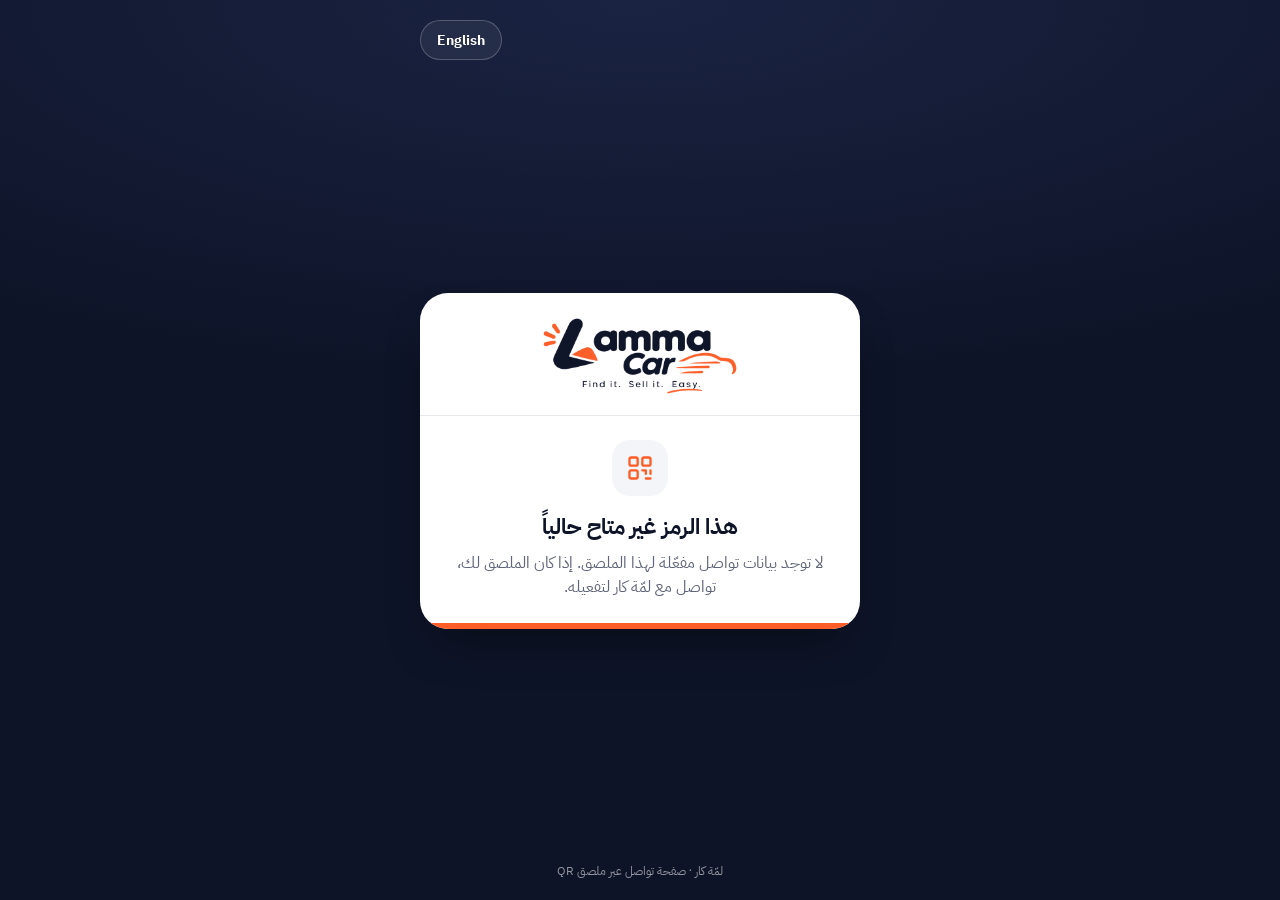
==== docs/q/5jevs9/index.html @ 43a7082c "Admin: دفعة جديدة LC-20261108-01 (50 كود); إضافة وتفعيل 6ycxbd" ====
<!doctype html>
<html lang="ar" dir="rtl" data-title-ar="غير متاح · لمّة كار" data-title-en="Unavailable · Lamma Car">
<head>
<meta charset="utf-8">
<meta name="viewport" content="width=device-width, initial-scale=1, viewport-fit=cover">
<meta name="robots" content="noindex, nofollow, noarchive">
<meta name="referrer" content="no-referrer">
<meta name="format-detection" content="telephone=no">
<meta name="theme-color" content="#0e1428">
<title>غير متاح · لمّة كار</title>
<link rel="icon" href="../../assets/images/icon.png" type="image/png">
<link rel="apple-touch-icon" href="../../assets/images/icon.png">
<link rel="preload" href="../../assets/fonts/plex-arabic-Bold.woff2" as="font" type="font/woff2" crossorigin>
<link rel="stylesheet" href="../../assets/css/lamma.css">
<script>
(function(){var d=document.documentElement,l="ar";try{var q=new URLSearchParams(location.search).get("lang");if(q==="en"||q==="ar"){l=q}else{var s=localStorage.getItem("lamma-lang");if(s==="en"||s==="ar")l=s}}catch(e){}d.lang=l;d.dir=l==="ar"?"rtl":"ltr";document.title=d.getAttribute("data-title-"+l);})();
</script>
</head>
<body>
<header class="top">
  <button class="lang" id="lang" type="button"><span class="ar" lang="en">English</span><span class="en" lang="ar">العربية</span></button>
</header>
<main>
  <div class="card">
    <img class="logo" src="../../assets/images/lamma-logo.png" width="600" height="238" alt="Lamma Car">
    <div class="rule" aria-hidden="true"></div>
  <section class="state" aria-labelledby="t">
    <div class="state-icon" aria-hidden="true"><svg viewBox="0 0 24 24" fill="none" stroke="currentColor" stroke-width="2" stroke-linecap="round" stroke-linejoin="round"><rect x="3" y="3" width="7" height="7" rx="1.5"/><rect x="14" y="3" width="7" height="7" rx="1.5"/><rect x="3" y="14" width="7" height="7" rx="1.5"/><path d="M14 14h3v3M21 21h-4M21 14v3"/></svg></div>
    <h1 class="state-title" id="t"><span class="ar">هذا الرمز غير متاح حالياً</span><span class="en">This code isn't available right now</span></h1>
    <p class="state-text"><span class="ar">لا توجد بيانات تواصل مفعّلة لهذا الملصق. إذا كان الملصق لك، تواصل مع لمّة كار لتفعيله.</span><span class="en">There are no active contact details for this sticker. If it's yours, contact Lamma Car to activate it.</span></p>
  </section>

  </div>
</main>
<footer class="foot"><span class="ar">لمّة كار · صفحة تواصل عبر ملصق QR</span><span class="en">Lamma Car · QR sticker contact page</span></footer>
<script>
document.getElementById("lang").addEventListener("click",function(){var d=document.documentElement,l=d.lang==="ar"?"en":"ar";d.lang=l;d.dir=l==="ar"?"rtl":"ltr";document.title=d.getAttribute("data-title-"+l);try{localStorage.setItem("lamma-lang",l)}catch(e){}});
</script>
</body>
</html>
---- docs/assets/css/lamma.css ----
/* Lamma Car — contact card styles.
   Brand colours taken from the official Lamma Car logo. */

@font-face {
  font-family: "Plex Arabic";
  src: url("../fonts/plex-arabic-Regular.woff2") format("woff2");
  font-weight: 400;
  font-display: swap;
}
@font-face {
  font-family: "Plex Arabic";
  src: url("../fonts/plex-arabic-Bold.woff2") format("woff2");
  font-weight: 700;
  font-display: swap;
}

:root {
  --navy: #0e1428;
  --navy-2: #1a2342;
  --orange: #fd5d27;
  --card: #ffffff;
  --ink: #0e1428;
  --muted: #5f6578;
  --line: #e7e8ee;
  --soft: #f4f5f8;
  --wa: #1fbf5f;
  --radius: 28px;
  color-scheme: light;
}

* { box-sizing: border-box; }
html { -webkit-text-size-adjust: 100%; background: var(--navy); }
body {
  margin: 0;
  min-height: 100vh;
  min-height: 100dvh;
  color: var(--ink);
  font-family: "Plex Arabic", system-ui, -apple-system, "Segoe UI", Tahoma, sans-serif;
  line-height: 1.5;
  display: flex;
  flex-direction: column;
  padding: max(16px, env(safe-area-inset-top)) 16px max(16px, env(safe-area-inset-bottom));
  background:
    radial-gradient(120% 60% at 50% 0%, var(--navy-2) 0%, rgba(26,35,66,0) 70%),
    var(--navy);
}

/* Language switching: both languages are in the page; only one is shown. */
html[lang="ar"] .en, html[lang="en"] .ar { display: none !important; }

.top {
  width: 100%;
  max-width: 440px;
  margin: 0 auto;
  display: flex;
  justify-content: flex-end;
  padding: 4px 0 0;
}
.lang {
  appearance: none;
  border: 1px solid rgba(255,255,255,.22);
  background: rgba(255,255,255,.06);
  color: #ffffff;
  font: inherit;
  font-size: 14px;
  font-weight: 700;
  min-height: 40px;
  padding: 0 16px;
  border-radius: 999px;
  cursor: pointer;
}

main {
  flex: 1;
  width: 100%;
  max-width: 440px;
  margin: 0 auto;
  display: flex;
  flex-direction: column;
  justify-content: center;
  padding: 20px 0;
}

.card {
  background: var(--card);
  border-radius: var(--radius);
  padding: 24px 24px 24px;
  box-shadow: 0 24px 48px -16px rgba(0,0,0,.45);
  overflow: hidden;
}
.card::after {
  /* brand accent strip */
  content: "";
  display: block;
  height: 6px;
  margin: 24px -24px -24px;
  background: var(--orange);
}

.logo {
  display: block;
  width: 196px;
  height: auto;
  margin: 0 auto 20px;
}
.rule {
  height: 1px;
  background: var(--line);
  margin: 0 -24px 24px;
}

.person { display: flex; align-items: center; gap: 14px; margin-bottom: 4px; }
.monogram {
  width: 52px; height: 52px;
  border-radius: 16px;
  background: var(--orange);
  color: #ffffff;
  display: grid;
  place-items: center;
  font-size: 24px;
  font-weight: 700;
  flex: none;
}
.eyebrow {
  margin: 0;
  font-size: 14px;
  color: var(--muted);
}

.name {
  margin: 14px 0 0;
  font-size: clamp(28px, 8vw, 34px);
  line-height: 1.25;
  font-weight: 700;
  overflow-wrap: anywhere;
}
.phone {
  margin: 6px 0 24px;
  font-size: 20px;
  color: var(--muted);
  letter-spacing: .02em;
  direction: ltr;
  unicode-bidi: isolate;
  text-align: start;
}
html[dir="rtl"] .phone { text-align: right; }

.actions { display: grid; gap: 12px; }
.btn {
  display: flex;
  align-items: center;
  justify-content: center;
  gap: 12px;
  min-height: 64px;
  border-radius: 18px;
  font-size: 19px;
  font-weight: 700;
  text-decoration: none;
  color: #ffffff;
  -webkit-tap-highlight-color: transparent;
}
.btn svg { width: 24px; height: 24px; flex: none; }
.btn-call { background: var(--navy); }
.btn-wa { background: var(--wa); }
.btn:active { transform: translateY(1px); }
.btn:focus-visible, .lang:focus-visible { outline: 3px solid var(--orange); outline-offset: 3px; }

/* Unavailable / info state */
.state { text-align: center; }
.state-icon {
  width: 56px; height: 56px;
  border-radius: 18px;
  display: grid; place-items: center;
  background: var(--soft);
  color: var(--orange);
  margin: 0 auto 16px;
}
.state-icon svg { width: 28px; height: 28px; }
.state-title { margin: 0 0 8px; font-size: 22px; line-height: 1.4; font-weight: 700; }
.state-text { margin: 0; color: var(--muted); font-size: 16px; }

.foot {
  width: 100%;
  max-width: 440px;
  margin: 0 auto;
  text-align: center;
  font-size: 12px;
  color: rgba(255,255,255,.55);
  padding-bottom: 4px;
}
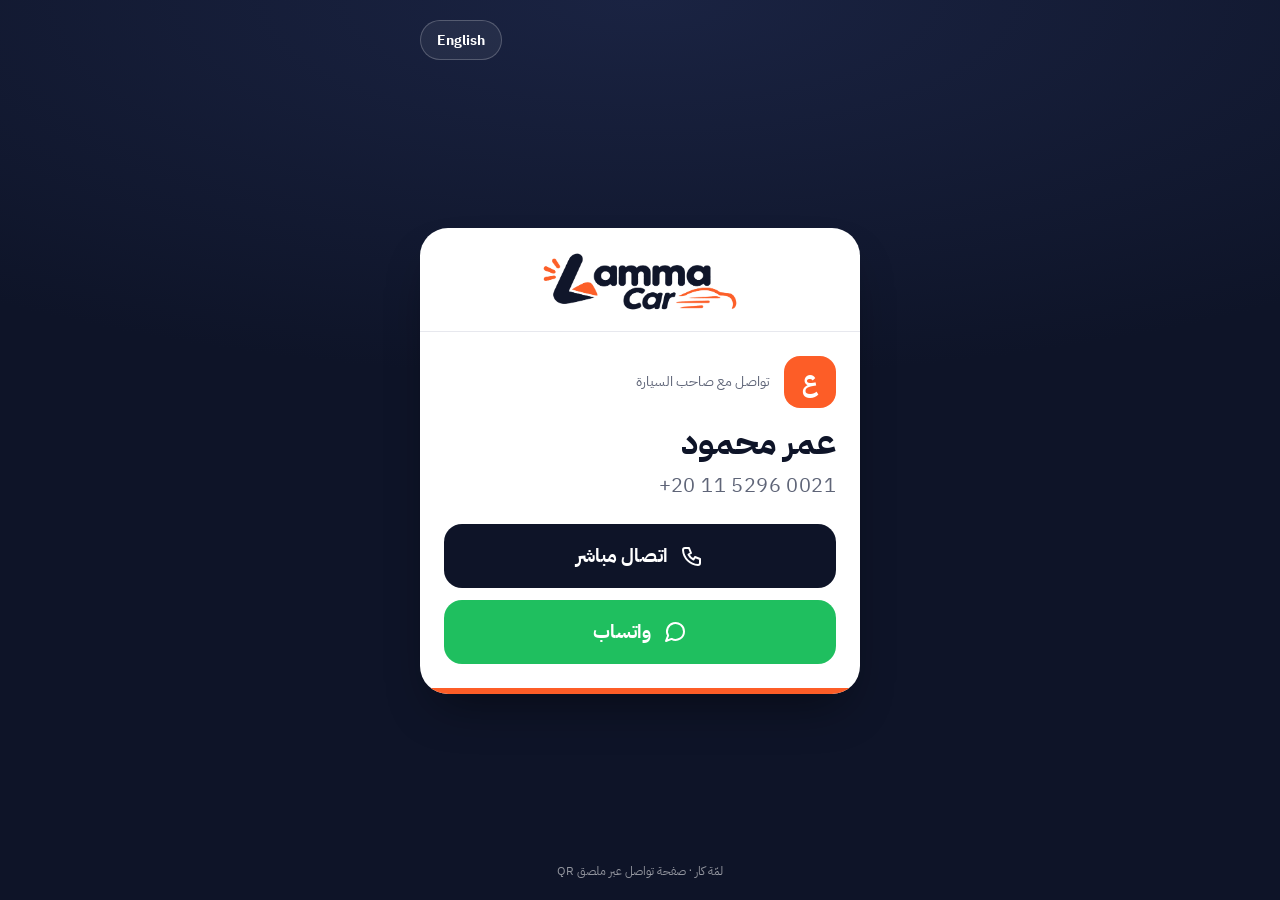
==== commit 95d393a2: "Admin: إضافة وتفعيل 5jevs9" ====
--- a/docs/q/5jevs9/index.html
+++ b/docs/q/5jevs9/index.html
@@ -1,5 +1,5 @@
 <!doctype html>
-<html lang="ar" dir="rtl" data-title-ar="غير متاح · لمّة كار" data-title-en="Unavailable · Lamma Car">
+<html lang="ar" dir="rtl" data-title-ar="تواصل مع صاحب السيارة · لمّة كار" data-title-en="Contact the owner · Lamma Car">
 <head>
 <meta charset="utf-8">
 <meta name="viewport" content="width=device-width, initial-scale=1, viewport-fit=cover">
@@ -7,7 +7,7 @@
 <meta name="referrer" content="no-referrer">
 <meta name="format-detection" content="telephone=no">
 <meta name="theme-color" content="#0e1428">
-<title>غير متاح · لمّة كار</title>
+<title>تواصل مع صاحب السيارة · لمّة كار</title>
 <link rel="icon" href="../../assets/images/icon.png" type="image/png">
 <link rel="apple-touch-icon" href="../../assets/images/icon.png">
 <link rel="preload" href="../../assets/fonts/plex-arabic-Bold.woff2" as="font" type="font/woff2" crossorigin>
@@ -22,12 +22,29 @@
 </header>
 <main>
   <div class="card">
-    <img class="logo" src="../../assets/images/lamma-logo.png" width="600" height="238" alt="Lamma Car">
+    <img class="logo" src="../../assets/images/lamma-logo.png" width="600" height="181" alt="Lamma Car">
     <div class="rule" aria-hidden="true"></div>
-  <section class="state" aria-labelledby="t">
-    <div class="state-icon" aria-hidden="true"><svg viewBox="0 0 24 24" fill="none" stroke="currentColor" stroke-width="2" stroke-linecap="round" stroke-linejoin="round"><rect x="3" y="3" width="7" height="7" rx="1.5"/><rect x="14" y="3" width="7" height="7" rx="1.5"/><rect x="3" y="14" width="7" height="7" rx="1.5"/><path d="M14 14h3v3M21 21h-4M21 14v3"/></svg></div>
-    <h1 class="state-title" id="t"><span class="ar">هذا الرمز غير متاح حالياً</span><span class="en">This code isn't available right now</span></h1>
-    <p class="state-text"><span class="ar">لا توجد بيانات تواصل مفعّلة لهذا الملصق. إذا كان الملصق لك، تواصل مع لمّة كار لتفعيله.</span><span class="en">There are no active contact details for this sticker. If it's yours, contact Lamma Car to activate it.</span></p>
+  <section aria-labelledby="who">
+    <div class="person">
+      <div class="monogram" aria-hidden="true"><span class="ar">ع</span><span class="en">O</span></div>
+      <p class="eyebrow"><span class="ar">تواصل مع صاحب السيارة</span><span class="en">Contact the vehicle owner</span></p>
+    </div>
+    <h1 class="name" id="who"><span class="ar">عمر محمود</span><span class="en">Omar Mahmoud</span></h1>
+    <p class="phone">+20 11 5296 0021</p>
+    <div class="actions">
+      <a class="btn btn-call" href="tel:+201152960021">
+        <svg viewBox="0 0 24 24" fill="none" stroke="currentColor" stroke-width="2" stroke-linecap="round" stroke-linejoin="round" aria-hidden="true"><path d="M5 4h4l2 5-2.5 1.5a11 11 0 0 0 5 5L15 13l5 2v4a2 2 0 0 1-2 2A16 16 0 0 1 3 6a2 2 0 0 1 2-2"/></svg>
+        <span class="ar">اتصال مباشر</span><span class="en">Call now</span>
+      </a>
+      <a class="btn btn-wa ar" href="https://wa.me/201152960021?text=%D9%85%D8%B1%D8%AD%D8%A8%D8%A7%D9%8B%D8%8C%20%D9%88%D8%B5%D9%84%D8%AA%20%D9%84%D8%B1%D9%82%D9%85%D9%83%20%D9%85%D9%86%20%D9%85%D9%84%D8%B5%D9%82%20%D9%84%D9%85%D9%91%D8%A9%20%D9%83%D8%A7%D8%B1%20%D8%B9%D9%84%D9%89%20%D8%B3%D9%8A%D8%A7%D8%B1%D8%AA%D9%83." rel="noopener">
+        <svg viewBox="0 0 24 24" fill="none" stroke="currentColor" stroke-width="2" stroke-linecap="round" stroke-linejoin="round" aria-hidden="true"><path d="M21 11.5a8.4 8.4 0 0 1-12.4 7.4L3 21l2.1-5.4A8.5 8.5 0 1 1 21 11.5z"/></svg>
+        <span>واتساب</span>
+      </a>
+      <a class="btn btn-wa en" href="https://wa.me/201152960021?text=Hello%2C%20I%20found%20your%20number%20on%20the%20Lamma%20Car%20sticker%20on%20your%20car." rel="noopener">
+        <svg viewBox="0 0 24 24" fill="none" stroke="currentColor" stroke-width="2" stroke-linecap="round" stroke-linejoin="round" aria-hidden="true"><path d="M21 11.5a8.4 8.4 0 0 1-12.4 7.4L3 21l2.1-5.4A8.5 8.5 0 1 1 21 11.5z"/></svg>
+        <span>WhatsApp</span>
+      </a>
+    </div>
   </section>
 
   </div>
